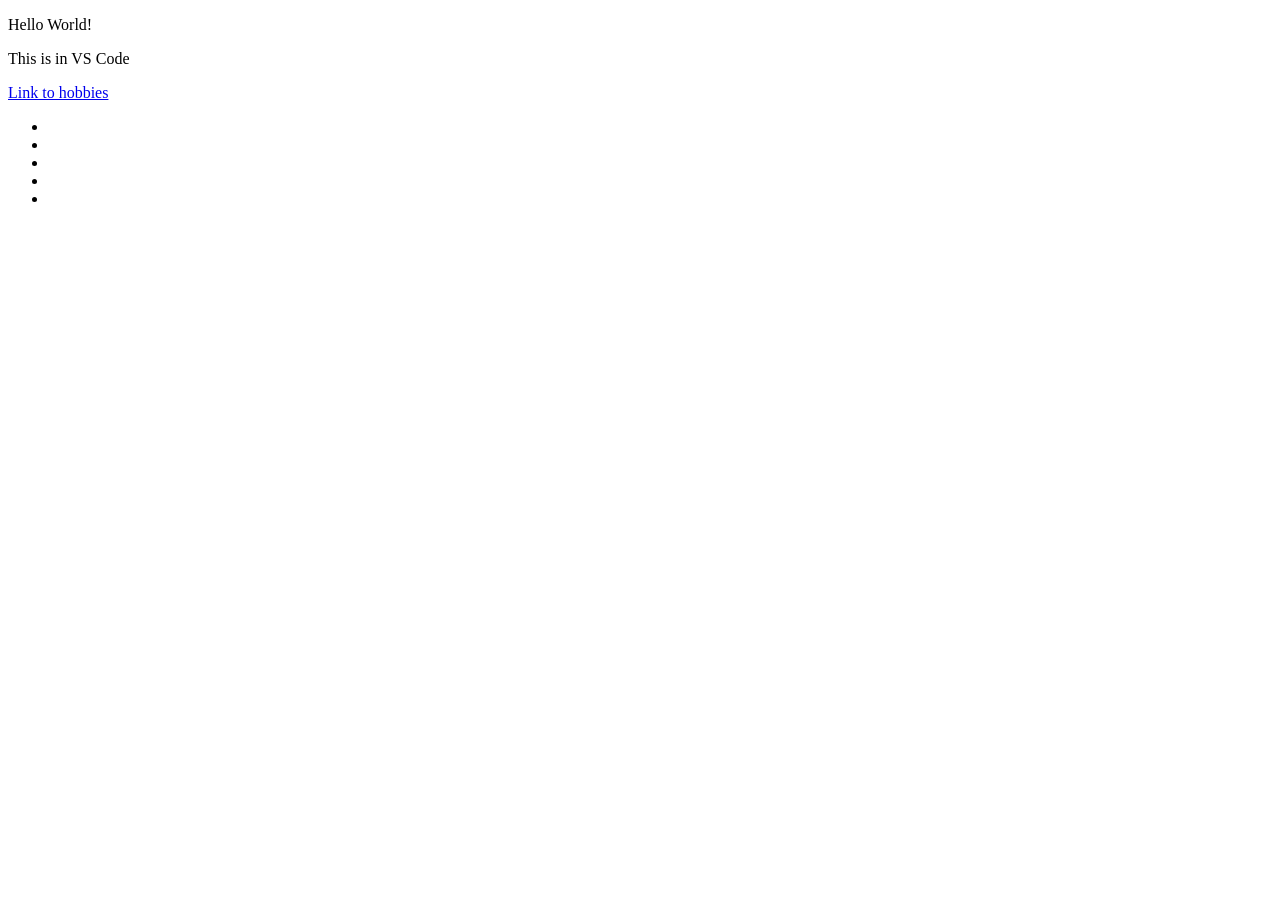
==== index.html @ 760296ef "Initial Commit Initial commit done in Visual Studio Code (because I'm done with Notepad++)." ====
<!DOCTYPE html>
<html>
    <head>
        <p>
            Hello World!
        </p>

        <p>
            This is in VS Code
        </p>

        <p></p>
        <p></p>
        <p></p>
        <p></p>
        <p></p>

        <a href="Hobbies/index.html">Link to hobbies</a>
        <ul>
            <li></li>
            <li></li>
            <li></li>
            <li></li>
            <li></li>
        </ul>
    </head>

    <body>

    </body>
</html>
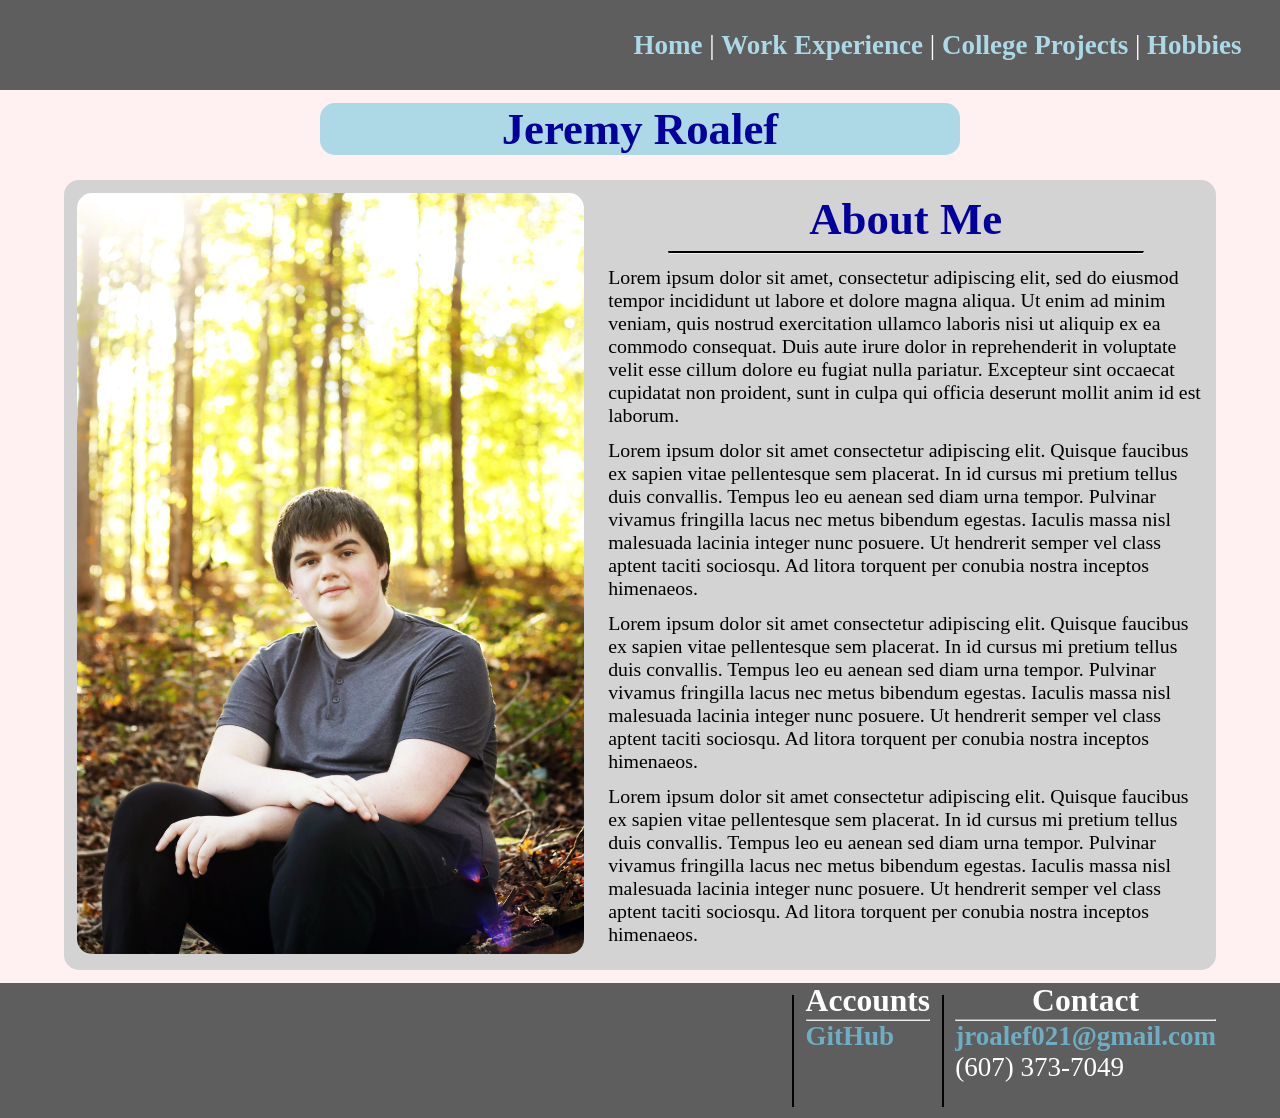
==== commit 79c0cc46: "Main Page Structure" ====
--- a/index.html
+++ b/index.html
@@ -1,31 +1,61 @@
 <!DOCTYPE html>
 <html>
     <head>
-        <p>
-            Hello World!
-        </p>
-
-        <p>
-            This is in VS Code
-        </p>
-
-        <p></p>
-        <p></p>
-        <p></p>
-        <p></p>
-        <p></p>
-
-        <a href="Hobbies/index.html">Link to hobbies</a>
-        <ul>
-            <li></li>
-            <li></li>
-            <li></li>
-            <li></li>
-            <li></li>
-        </ul>
+        <title>Jeremy Roalef Portfolio - Home</title>
+        <link rel="stylesheet" href="CSS/styles.css">
+        <meta charset = "UTF-8">
+        <meta name="viewport" content="width=device-width, initial-scale=1.0" />
     </head>
 
     <body>
+        <header>
+            <nav>
+                <div class = "portfolio-links">
+                    <a href="">Home</a> |
+                    <a href="">Work Experience</a> |
+                    <a href="">College Projects</a> |
+                    <a href="">Hobbies</a>
+                </div>
+            </nav>
+        </header>
 
+        <h1 class = "intro-header">Jeremy Roalef</h1>
+
+        <div class = "content-section">
+            <img src="Images/SeniorPhoto01.jpg">
+            <div class = "vertical-bar"></div>
+            <div class = "content">
+                <h1>About Me</h1>
+                <hr>
+                <p>
+                    Lorem ipsum dolor sit amet, consectetur adipiscing elit, sed do eiusmod tempor incididunt ut labore et dolore magna aliqua. Ut enim ad minim veniam, quis nostrud exercitation ullamco laboris nisi ut aliquip ex ea commodo consequat. Duis aute irure dolor in reprehenderit in voluptate velit esse cillum dolore eu fugiat nulla pariatur. Excepteur sint occaecat cupidatat non proident, sunt in culpa qui officia deserunt mollit anim id est laborum.
+                </p>
+                <p>
+                    Lorem ipsum dolor sit amet consectetur adipiscing elit. Quisque faucibus ex sapien vitae pellentesque sem placerat. In id cursus mi pretium tellus duis convallis. Tempus leo eu aenean sed diam urna tempor. Pulvinar vivamus fringilla lacus nec metus bibendum egestas. Iaculis massa nisl malesuada lacinia integer nunc posuere. Ut hendrerit semper vel class aptent taciti sociosqu. Ad litora torquent per conubia nostra inceptos himenaeos.
+                </p>
+                <p>
+                    Lorem ipsum dolor sit amet consectetur adipiscing elit. Quisque faucibus ex sapien vitae pellentesque sem placerat. In id cursus mi pretium tellus duis convallis. Tempus leo eu aenean sed diam urna tempor. Pulvinar vivamus fringilla lacus nec metus bibendum egestas. Iaculis massa nisl malesuada lacinia integer nunc posuere. Ut hendrerit semper vel class aptent taciti sociosqu. Ad litora torquent per conubia nostra inceptos himenaeos.
+                </p>
+                <p>
+                    Lorem ipsum dolor sit amet consectetur adipiscing elit. Quisque faucibus ex sapien vitae pellentesque sem placerat. In id cursus mi pretium tellus duis convallis. Tempus leo eu aenean sed diam urna tempor. Pulvinar vivamus fringilla lacus nec metus bibendum egestas. Iaculis massa nisl malesuada lacinia integer nunc posuere. Ut hendrerit semper vel class aptent taciti sociosqu. Ad litora torquent per conubia nostra inceptos himenaeos.
+                </p>
+            </div>
+        </div>
+
+        <footer>
+            <div class="vertical-bar"></div>
+            <div class = "footer-content">
+                <h3>Accounts</h3>
+                <hr>
+                <a href = "https://github.com/JeremyRoalef">GitHub</a>
+            </div>
+            <div class = "vertical-bar"></div>
+            <div class = "footer-content">
+                <h3>Contact</h3>
+                <hr>
+                <a href="mailto:jroalef021@gmail.com">jroalef021@gmail.com</a>
+                <p>(607) 373-7049</p>
+            </div>
+        </footer>
     </body>
 </html>
--- a/CSS/styles.css
+++ b/CSS/styles.css
@@ -0,0 +1,130 @@
+/*General Styling*/
+*{
+	margin: 0;
+	padding: 0;
+	box-sizing: border-box;
+}
+html{
+	height: 100%;
+}
+body{
+	width: 100%; /*Remove horizontal margins from parent element*/
+	height: 100%; /*Remove vertical margins from parent element*/
+	font-size: clamp(18px, 3vh, 32px);
+	display: flex; /*Structures the content to fit in a flexbox*/
+	flex-direction: column; /*Structures the flexbox's content vertically*/
+	
+	/*Color*/
+	background-color: #fff1f1;
+}
+header, footer{
+	min-height: 10%;	
+	width: 100%;
+	background-color: #5e5e5e;
+	color: white;
+}
+
+footer{
+    min-height: 15%;
+    display: flex;
+    justify-content: flex-end;
+    padding: 0% 5%;
+}
+
+.footer-content h3{
+    text-align: center;
+}
+
+main{
+	flex: 1; /*Extends the content to fit the size of the screen if the content is too little*/
+}
+nav{
+	display: flex;
+	justify-content: horizontal;
+	align-items: center;
+	height: 100%;
+}
+a{
+	text-decoration: none;
+	font-weight: bold;
+}
+a:link{
+	color: rgb(110, 173, 194);
+}
+a:visited{
+	color: lightblue;
+}
+a:hover{
+	color: rgb(201, 234, 246);
+}
+a:active{
+	color: rgb(126, 185, 205);
+}
+
+.portfolio-links{
+    margin-left: auto;
+	padding-right: 3%;
+	color: white;
+}
+
+h1{
+	color: #03009c;
+	font-size: clamp(18px, 3.5vw, 128px);
+}
+
+/*Home Page Styling*/
+.intro-header{
+    /*Width Settings*/
+    min-width: 50%;
+    max-width: 70%;
+
+    /*Alignment to other elements*/
+    margin: 1%;
+
+    /*Internal element alignment*/
+    display: flex;
+    justify-content: center;
+    border-radius: clamp(3px, 3.5vw, 15px);
+    background-color:lightblue;
+    align-self: center;
+}
+
+.content-section{
+    background-color: lightgray;
+    margin: 1% 5%;
+    padding: 1%;
+    display: flex;
+    justify-content: horizontal;
+    align-items: flex-start;
+    border-radius: clamp(3px, 3.5vw, 15px);
+
+    height: auto;
+}
+.content-section img{
+    width: 45%;
+    height: auto;
+    border-radius: clamp(3px, 3.5vw, 15px);
+}
+.vertical-bar{
+    border-left: 2px solid black;
+    margin: 1%;
+}
+
+.content{
+    flex: 1;
+}
+
+.content h1{
+    font-size: clamp(32px, 3.5vw, 128px);
+    display: flex;
+    justify-content: center;
+}
+
+.content hr{
+    border-top: 2px solid black;
+    margin: 1% 10%;
+}
+.content p{
+    margin: 2% 0%;
+    font-size: clamp(1px, 1.55vw, 64px);
+}
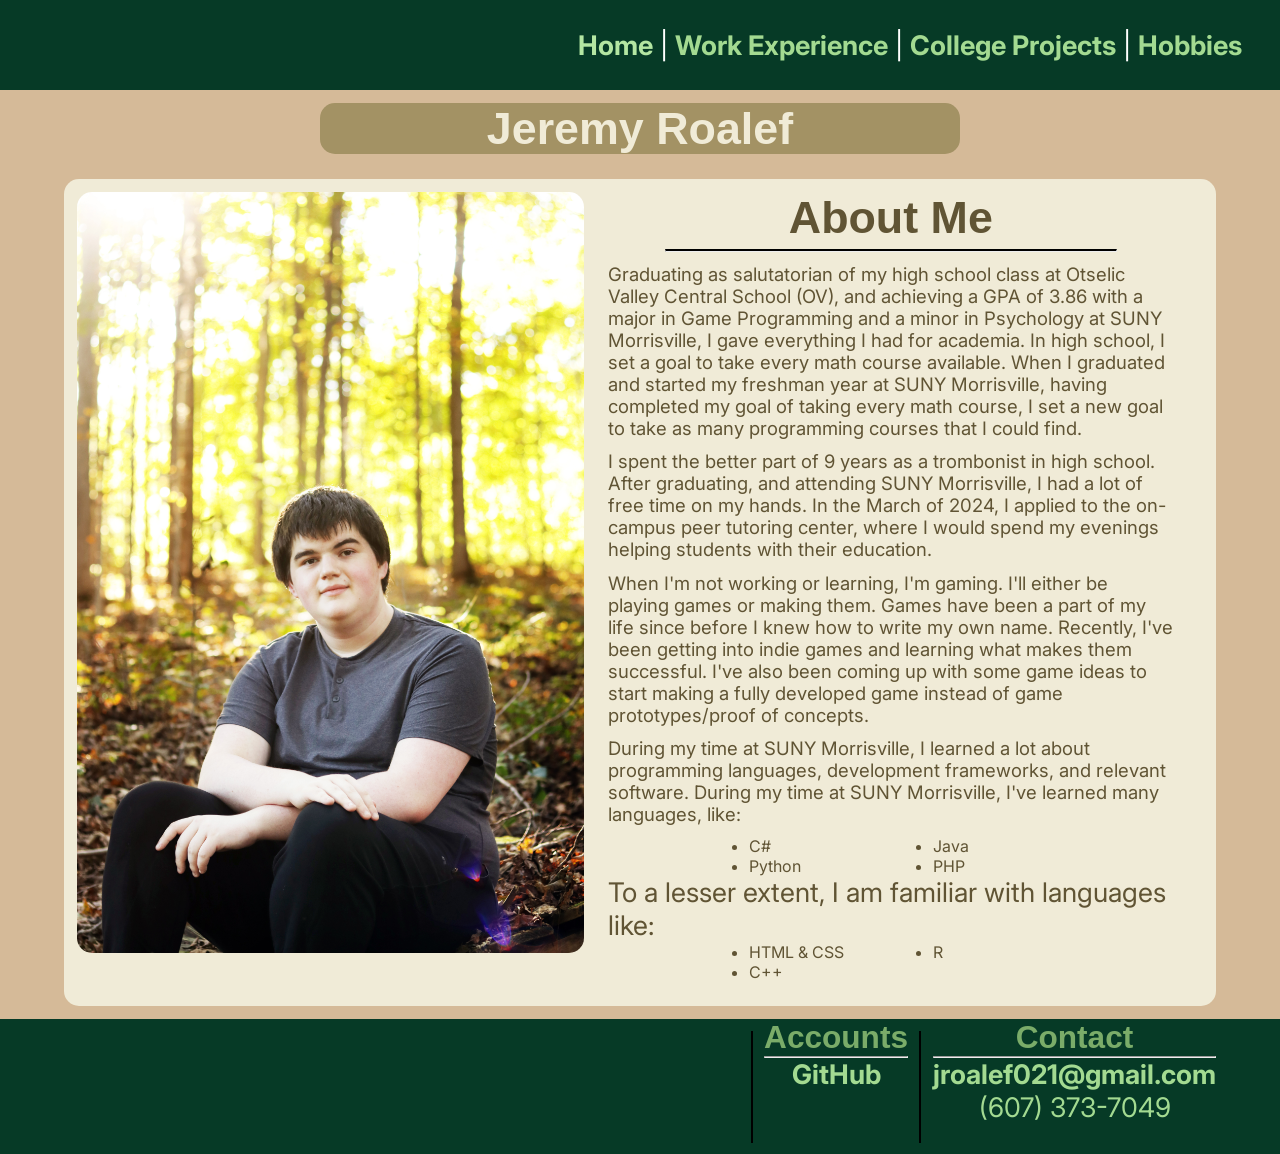
==== commit d69d8c8c: "Finish Main Page This commit finishes off the main page, including the structure, content, and styli" ====
--- a/index.html
+++ b/index.html
@@ -3,6 +3,10 @@
     <head>
         <title>Jeremy Roalef Portfolio - Home</title>
         <link rel="stylesheet" href="CSS/styles.css">
+        <!--Font styling-->
+        <link rel="preconnect" href="https://fonts.googleapis.com">
+        <link rel="stylesheet"
+        href="https://fonts.googleapis.com/css2?family=Inter:wght@400;600;700&display=swap">
         <meta charset = "UTF-8">
         <meta name="viewport" content="width=device-width, initial-scale=1.0" />
     </head>
@@ -12,9 +16,9 @@
             <nav>
                 <div class = "portfolio-links">
                     <a href="">Home</a> |
-                    <a href="">Work Experience</a> |
-                    <a href="">College Projects</a> |
-                    <a href="">Hobbies</a>
+                    <a href="WorkExperience/index.html">Work Experience</a> |
+                    <a href="CollegeProjects/index.html">College Projects</a> |
+                    <a href="Hobbies/index.html">Hobbies</a>
                 </div>
             </nav>
         </header>
@@ -28,33 +32,63 @@
                 <h1>About Me</h1>
                 <hr>
                 <p>
-                    Lorem ipsum dolor sit amet, consectetur adipiscing elit, sed do eiusmod tempor incididunt ut labore et dolore magna aliqua. Ut enim ad minim veniam, quis nostrud exercitation ullamco laboris nisi ut aliquip ex ea commodo consequat. Duis aute irure dolor in reprehenderit in voluptate velit esse cillum dolore eu fugiat nulla pariatur. Excepteur sint occaecat cupidatat non proident, sunt in culpa qui officia deserunt mollit anim id est laborum.
+                    <!--Academic Experience-->
+                    Graduating as salutatorian of my high school class at Otselic Valley Central School (OV), and achieving a GPA of 3.86 with a major in 
+                    Game Programming and a minor in Psychology at SUNY Morrisville, I gave everything I had for academia. In high school, 
+                    I set a goal to take every math course available. When I graduated and started my freshman year at SUNY Morrisville, having completed my 
+                    goal of taking every math course, I set a new goal to take as many programming courses that I could find.
                 </p>
                 <p>
-                    Lorem ipsum dolor sit amet consectetur adipiscing elit. Quisque faucibus ex sapien vitae pellentesque sem placerat. In id cursus mi pretium tellus duis convallis. Tempus leo eu aenean sed diam urna tempor. Pulvinar vivamus fringilla lacus nec metus bibendum egestas. Iaculis massa nisl malesuada lacinia integer nunc posuere. Ut hendrerit semper vel class aptent taciti sociosqu. Ad litora torquent per conubia nostra inceptos himenaeos.
+                    <!--Work Experience, extracurricular activities-->
+                    I spent the better part of 9 years as a trombonist in high school. After graduating, and attending SUNY Morrisville, I had a lot of free 
+                    time on my hands. In the March of 2024, I applied to the on-campus peer tutoring center, where I would spend my evenings helping students 
+                    with their education.
                 </p>
                 <p>
-                    Lorem ipsum dolor sit amet consectetur adipiscing elit. Quisque faucibus ex sapien vitae pellentesque sem placerat. In id cursus mi pretium tellus duis convallis. Tempus leo eu aenean sed diam urna tempor. Pulvinar vivamus fringilla lacus nec metus bibendum egestas. Iaculis massa nisl malesuada lacinia integer nunc posuere. Ut hendrerit semper vel class aptent taciti sociosqu. Ad litora torquent per conubia nostra inceptos himenaeos.
+                    <!--Hobbies-->
+                    When I'm not working or learning, I'm gaming. I'll either be playing games or making them. Games have been a part of my life since before 
+                    I knew how to write my own name. Recently, I've been getting into indie games and learning what makes them successful. I've also been coming 
+                    up with some game ideas to start making a fully developed game instead of game prototypes/proof of concepts.
                 </p>
                 <p>
-                    Lorem ipsum dolor sit amet consectetur adipiscing elit. Quisque faucibus ex sapien vitae pellentesque sem placerat. In id cursus mi pretium tellus duis convallis. Tempus leo eu aenean sed diam urna tempor. Pulvinar vivamus fringilla lacus nec metus bibendum egestas. Iaculis massa nisl malesuada lacinia integer nunc posuere. Ut hendrerit semper vel class aptent taciti sociosqu. Ad litora torquent per conubia nostra inceptos himenaeos.
+                    <!--Coding-->
+                    During my time at SUNY Morrisville, I learned a lot about programming languages, development frameworks, and relevant software. During my time at
+                    SUNY Morrisville, I've learned many languages, like:
+                    <ul>
+                        <li>C#</li>
+                        <li>Python</li>
+                        <li>Java</li>
+                        <li>PHP</li>
+                    </ul>
+                    To a lesser extent, I am familiar with languages like:
+                    <ul>
+                        <li>HTML & CSS</li>
+                        <li>C++</li>
+                        <li>R</li>
+                    </ul>
                 </p>
             </div>
         </div>
 
         <footer>
             <div class="vertical-bar"></div>
-            <div class = "footer-content">
-                <h3>Accounts</h3>
+            <div>
+                <h3 class = "center-text">Accounts</h3>
                 <hr>
-                <a href = "https://github.com/JeremyRoalef">GitHub</a>
+                <div class = "footer-content">
+                    <a href = "https://github.com/JeremyRoalef">GitHub</a>
+                </div>
+
             </div>
             <div class = "vertical-bar"></div>
-            <div class = "footer-content">
-                <h3>Contact</h3>
+            <div>
+                <h3 class = "center-text">Contact</h3>
                 <hr>
-                <a href="mailto:jroalef021@gmail.com">jroalef021@gmail.com</a>
-                <p>(607) 373-7049</p>
+                <div class = "footer-content">
+                    <a href="mailto:jroalef021@gmail.com">jroalef021@gmail.com</a>
+                    <p>(607) 373-7049</p>
+                </div>
+                
             </div>
         </footer>
     </body>
--- a/CSS/styles.css
+++ b/CSS/styles.css
@@ -15,13 +15,14 @@
 	flex-direction: column; /*Structures the flexbox's content vertically*/
 	
 	/*Color*/
-	background-color: #fff1f1;
+	background-color: #d5ba98;
+    font-family: 'Inter', sans-serif;
 }
 header, footer{
 	min-height: 10%;	
 	width: 100%;
-	background-color: #5e5e5e;
-	color: white;
+	background-color: #063a26;
+	color: #7aac69;
 }
 
 footer{
@@ -31,7 +32,15 @@
     padding: 0% 5%;
 }
 
-.footer-content h3{
+.footer-content{
+    display: flex;
+    justify-content: center;
+    align-items: center;
+    flex-direction: column;
+    color: #a3da91;
+}
+
+.center-text{
     text-align: center;
 }
 
@@ -49,16 +58,16 @@
 	font-weight: bold;
 }
 a:link{
-	color: rgb(110, 173, 194);
+	color: #a3da91;
 }
 a:visited{
-	color: lightblue;
+	color: #b3e6a2;
 }
 a:hover{
-	color: rgb(201, 234, 246);
+	color: #8ac776;
 }
 a:active{
-	color: rgb(126, 185, 205);
+	color: #67a951;
 }
 
 .portfolio-links{
@@ -68,8 +77,11 @@
 }
 
 h1{
-	color: #03009c;
 	font-size: clamp(18px, 3.5vw, 128px);
+}
+
+h1, h2, h3, h4{
+    font-family: 'Open Sans', sans-serif;
 }
 
 /*Home Page Styling*/
@@ -85,12 +97,13 @@
     display: flex;
     justify-content: center;
     border-radius: clamp(3px, 3.5vw, 15px);
-    background-color:lightblue;
+    background-color: #a39264;
     align-self: center;
+    color: #f0ebd7
 }
 
 .content-section{
-    background-color: lightgray;
+    background-color: #f0ebd7;
     margin: 1% 5%;
     padding: 1%;
     display: flex;
@@ -111,7 +124,8 @@
 }
 
 .content{
-    flex: 1;
+    flex: 0.95;
+    color: #605434
 }
 
 .content h1{
@@ -126,5 +140,12 @@
 }
 .content p{
     margin: 2% 0%;
-    font-size: clamp(1px, 1.55vw, 64px);
+    font-size: clamp(1px, 1.45vw, 64px);
+}
+.content ul{
+    width: 50%;
+    margin: 0 auto;
+    column-count: 2;
+    column-gap: 30%;
+    font-size: clamp(1px, 1.25vw, 64px);
 }
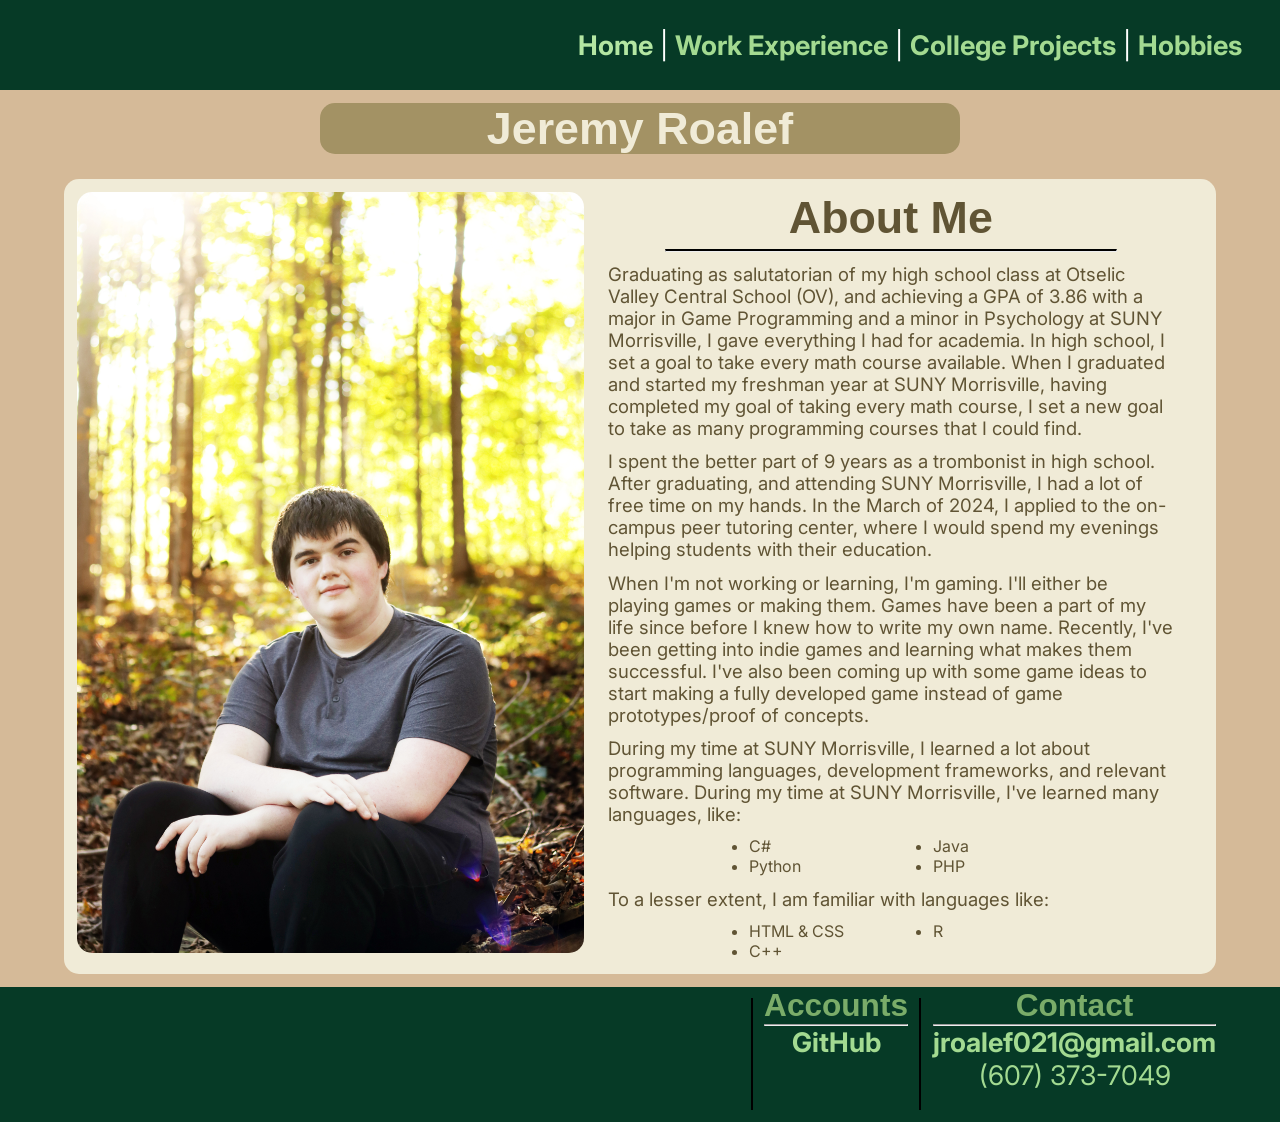
==== commit 4732961c: "Update Information" ====
--- a/index.html
+++ b/index.html
@@ -54,19 +54,22 @@
                     <!--Coding-->
                     During my time at SUNY Morrisville, I learned a lot about programming languages, development frameworks, and relevant software. During my time at
                     SUNY Morrisville, I've learned many languages, like:
-                    <ul>
-                        <li>C#</li>
-                        <li>Python</li>
-                        <li>Java</li>
-                        <li>PHP</li>
-                    </ul>
+                </p>
+                <ul>
+                    <li>C#</li>
+                    <li>Python</li>
+                    <li>Java</li>
+                    <li>PHP</li>
+                </ul>
+                <p>
                     To a lesser extent, I am familiar with languages like:
-                    <ul>
-                        <li>HTML & CSS</li>
-                        <li>C++</li>
-                        <li>R</li>
-                    </ul>
                 </p>
+
+                <ul>
+                    <li>HTML & CSS</li>
+                    <li>C++</li>
+                    <li>R</li>
+                </ul>
             </div>
         </div>
 
--- a/CSS/styles.css
+++ b/CSS/styles.css
@@ -47,7 +47,7 @@
 main{
 	flex: 1; /*Extends the content to fit the size of the screen if the content is too little*/
 }
-nav{
+nav{height: 1px;
 	display: flex;
 	justify-content: horizontal;
 	align-items: center;
@@ -148,4 +148,63 @@
     column-count: 2;
     column-gap: 30%;
     font-size: clamp(1px, 1.25vw, 64px);
+}
+
+/*Work Experience Page*/
+.button-container{
+    display: flex;
+    flex-direction: Horizontal;
+    justify-content: center;
+    column-gap: 1%;
+    margin: 1% 0;
+}
+
+.work-button{
+	background-color: #0B4D04;
+	color: white;
+    width: auto;
+	height: clamp(18px, 4vh, 512px);
+	font-size: clamp(5px, 1.3vw, 32px);
+	border-radius: 6px;
+    padding: 0% 1%;
+    text-align: center;
+}
+.work-button:hover{
+	background-color: #0F7007;
+}
+.work-container{
+    margin: 1% 4%;
+    display: none;
+    flex-direction: column;
+    background-color: #f0ebd7;
+    color: #605434;
+    gap: 1%;
+    border-radius: 12px;
+
+    opacity: 0;
+    visibility: hidden;
+    transform: translateY(10px);
+    pointer-events: none;
+
+    transition:
+        opacity 0.3s ease,
+        transform 0.3s ease;
+}
+.work-container.active{
+    display: flex;
+
+    opacity: 1;
+    visibility: visible;
+    transform: translateY(0);
+
+    pointer-events: auto;
+}
+.work-metadata h3{
+    font-size: clamp(5px, 2vw, 64px);
+}
+.work-metadata{
+    display: flex;
+    flex-direction: column;
+    align-items: center;
+    margin: 1% 0%;
 }
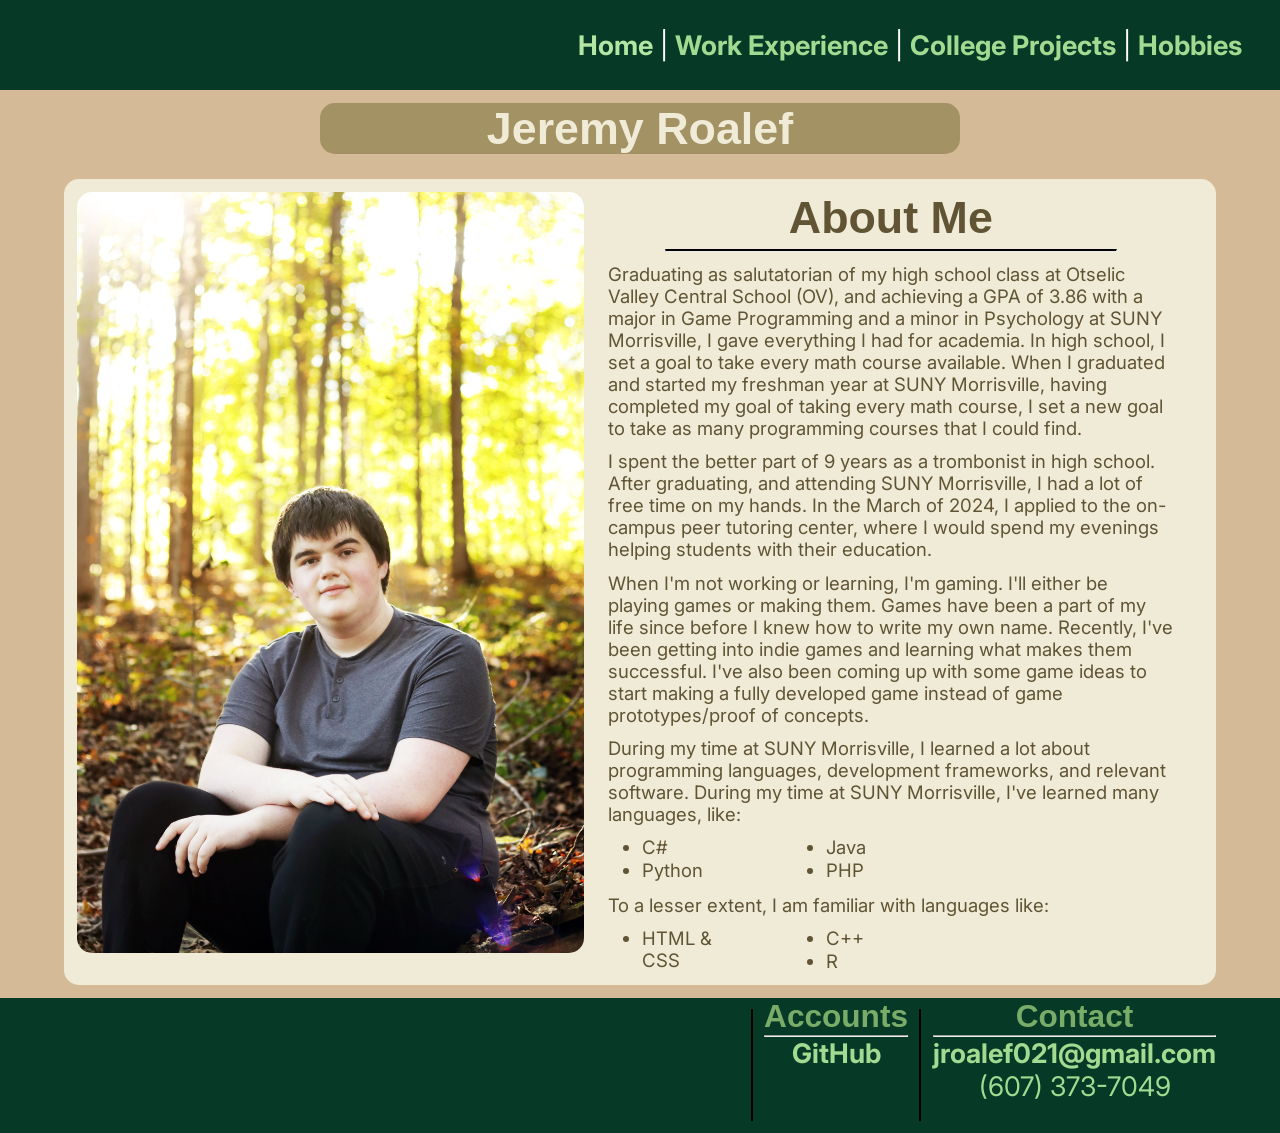
==== commit 41b29f41: "Add Tutoring Center Work Experience || Start Internship Work Experience" ====
--- a/index.html
+++ b/index.html
@@ -25,7 +25,7 @@
 
         <h1 class = "intro-header">Jeremy Roalef</h1>
 
-        <div class = "content-section">
+        <main class = "content-section">
             <img src="Images/SeniorPhoto01.jpg">
             <div class = "vertical-bar"></div>
             <div class = "content">
@@ -55,7 +55,7 @@
                     During my time at SUNY Morrisville, I learned a lot about programming languages, development frameworks, and relevant software. During my time at
                     SUNY Morrisville, I've learned many languages, like:
                 </p>
-                <ul>
+                <ul class = "list-double-column">
                     <li>C#</li>
                     <li>Python</li>
                     <li>Java</li>
@@ -65,13 +65,13 @@
                     To a lesser extent, I am familiar with languages like:
                 </p>
 
-                <ul>
+                <ul class = "list-double-column">
                     <li>HTML & CSS</li>
                     <li>C++</li>
                     <li>R</li>
                 </ul>
             </div>
-        </div>
+        </main>
 
         <footer>
             <div class="vertical-bar"></div>
--- a/CSS/styles.css
+++ b/CSS/styles.css
@@ -6,6 +6,7 @@
 }
 html{
 	height: 100%;
+    margin: 0;
 }
 body{
 	width: 100%; /*Remove horizontal margins from parent element*/
@@ -13,11 +14,14 @@
 	font-size: clamp(18px, 3vh, 32px);
 	display: flex; /*Structures the content to fit in a flexbox*/
 	flex-direction: column; /*Structures the flexbox's content vertically*/
-	
+    margin: 0;
+    min-height: 100vh;
+    
 	/*Color*/
 	background-color: #d5ba98;
     font-family: 'Inter', sans-serif;
 }
+
 header, footer{
 	min-height: 10%;	
 	width: 100%;
@@ -30,6 +34,7 @@
     display: flex;
     justify-content: flex-end;
     padding: 0% 5%;
+    margin: 0;
 }
 
 .footer-content{
@@ -110,7 +115,7 @@
     justify-content: horizontal;
     align-items: flex-start;
     border-radius: clamp(3px, 3.5vw, 15px);
-
+    flex: 1;
     height: auto;
 }
 .content-section img{
@@ -142,9 +147,19 @@
     margin: 2% 0%;
     font-size: clamp(1px, 1.45vw, 64px);
 }
+
 .content ul{
+    margin: 0 6%;
+    font-size: clamp(1px, 1.45vw, 64px);
+}
+
+.content li{
+    margin-bottom: 1%;
+}
+
+.list-double-column{
+    margin: 0 auto;
     width: 50%;
-    margin: 0 auto;
     column-count: 2;
     column-gap: 30%;
     font-size: clamp(1px, 1.25vw, 64px);
@@ -207,4 +222,15 @@
     flex-direction: column;
     align-items: center;
     margin: 1% 0%;
+}
+.work-content{
+    background-color: #f0ebd7;
+    margin: 1% 5%;
+    padding: 1%;
+    display: flex;
+    justify-content: horizontal;
+    align-items: flex-start;
+    border-radius: clamp(3px, 3.5vw, 15px);
+    flex: 1;
+    height: auto;
 }
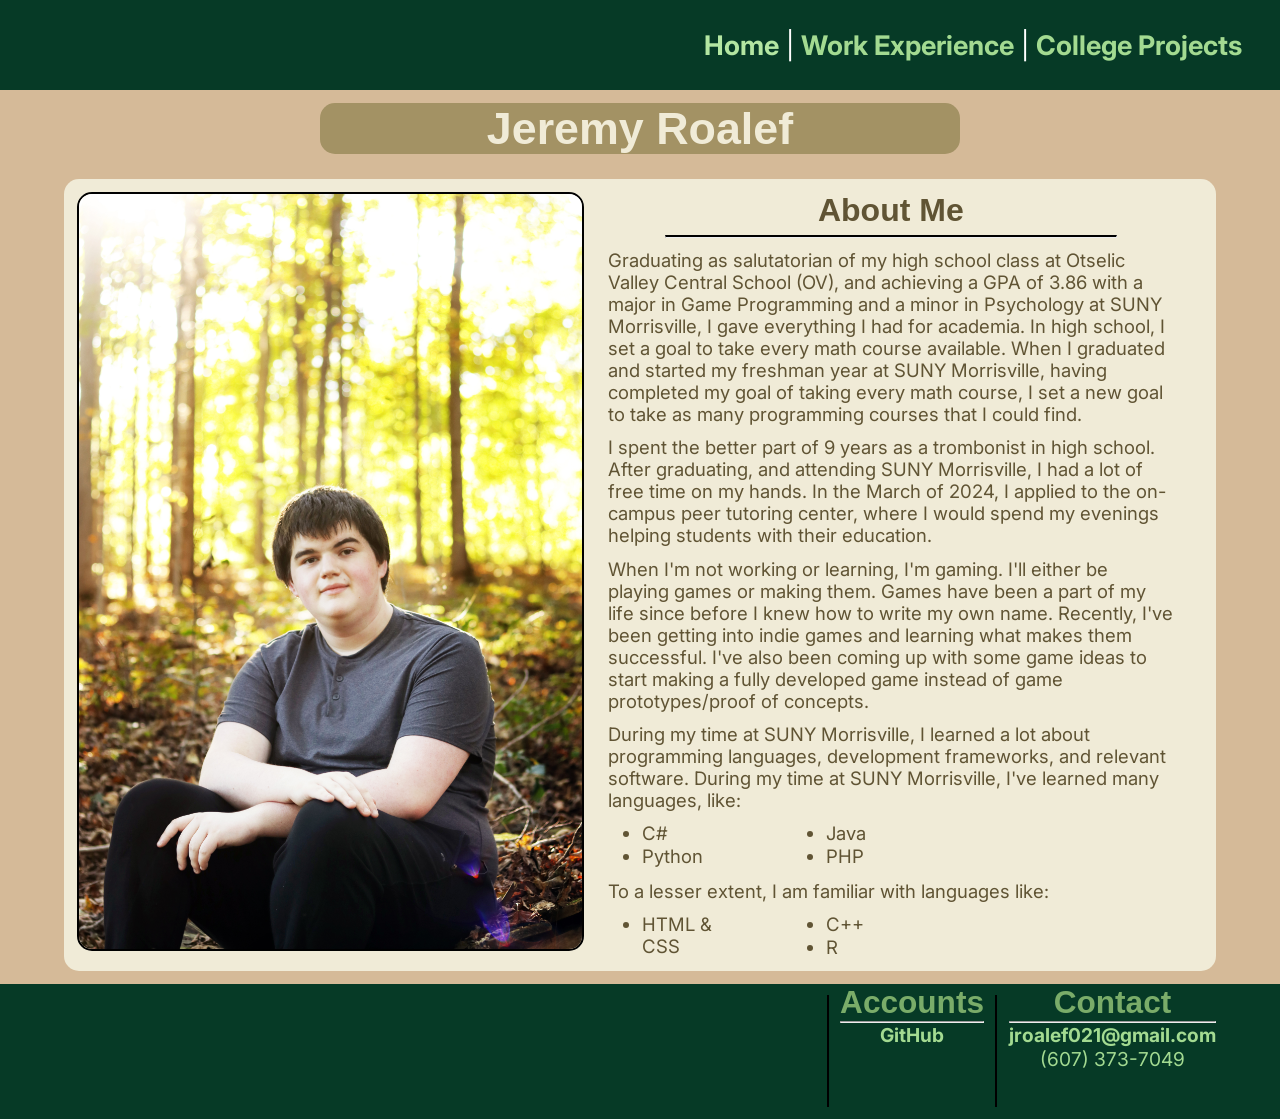
==== commit 227c6fd5: "Finish Work Experience Page || Update Home Page" ====
--- a/index.html
+++ b/index.html
@@ -17,8 +17,7 @@
                 <div class = "portfolio-links">
                     <a href="">Home</a> |
                     <a href="WorkExperience/index.html">Work Experience</a> |
-                    <a href="CollegeProjects/index.html">College Projects</a> |
-                    <a href="Hobbies/index.html">Hobbies</a>
+                    <a href="CollegeProjects/index.html">College Projects</a>
                 </div>
             </nav>
         </header>
@@ -29,7 +28,7 @@
             <img src="Images/SeniorPhoto01.jpg">
             <div class = "vertical-bar"></div>
             <div class = "content">
-                <h1>About Me</h1>
+                <h2 class = "center-text">About Me</h2>
                 <hr>
                 <p>
                     <!--Academic Experience-->
--- a/CSS/styles.css
+++ b/CSS/styles.css
@@ -29,6 +29,9 @@
 	color: #7aac69;
 }
 
+p{
+    font-size: clamp(1px, 1.45vw, 64px);
+}
 footer{
     min-height: 15%;
     display: flex;
@@ -43,6 +46,9 @@
     align-items: center;
     flex-direction: column;
     color: #a3da91;
+}
+.footer-content a, p{
+    font-size: clamp(1px, 1.5vw, 64px);
 }
 
 .center-text{
@@ -122,6 +128,7 @@
     width: 45%;
     height: auto;
     border-radius: clamp(3px, 3.5vw, 15px);
+    border: 2px solid black;
 }
 .vertical-bar{
     border-left: 2px solid black;
@@ -137,6 +144,12 @@
     font-size: clamp(32px, 3.5vw, 128px);
     display: flex;
     justify-content: center;
+}
+.content h2{
+    font-size: clamp(32px, 2.5vw, 128px);
+}
+.content h4{
+    font-size: clamp(5px, 1.55vw, 64px);
 }
 
 .content hr{
@@ -214,6 +227,9 @@
 
     pointer-events: auto;
 }
+.work-container h3{
+    text-align: center;
+}
 .work-metadata h3{
     font-size: clamp(5px, 2vw, 64px);
 }
@@ -233,4 +249,26 @@
     border-radius: clamp(3px, 3.5vw, 15px);
     flex: 1;
     height: auto;
+}
+.technology-container{
+    display: flex;
+    justify-content: center;
+    gap: 4%;
+    flex: 1;
+}
+.technology-group ul{
+    padding-left: 3.5%;
+}
+.technology-group h5{
+    font-size: clamp(5px, 1.3vw, 64px);
+}
+.internship-presentation{
+    display: flex;
+    flex: 1;
+    justify-content: center;
+}
+.internship-presentation img{
+    height: auto;
+    width: 70%;
+    border: 5px solid black;
 }
